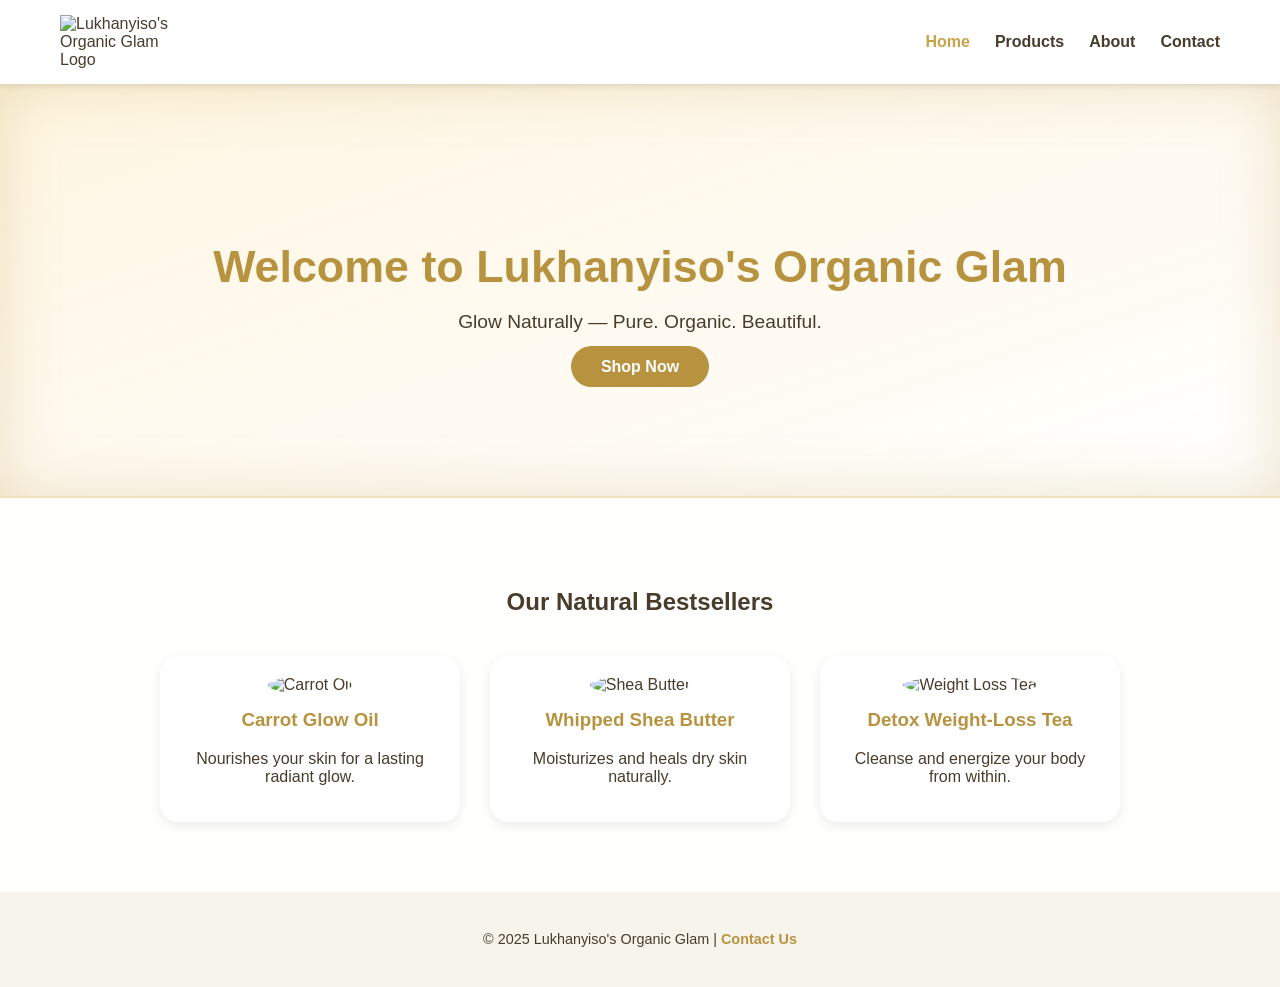
==== index.html @ 8481e53e "Add files via upload" ====
<!DOCTYPE html>
<html lang="en">
<head>
    <meta charset="UTF-8">
    <meta name="viewport" content="width=device-width, initial-scale=1.0">
    <title>Lukhanyiso's Organic Glam</title>
    <link rel="stylesheet" href="style.css">
</head>
<body>
    <header>
        <img src="C:\Users\belie\Documents\LukhanyisosOrganicGlam\logo.jpg" alt="Lukhanyiso's Organic Glam Logo" class="logo">
        <nav>
            <ul>
                <li><a href="index.html" class="active">Home</a></li>
                <li><a href="products.html">Products</a></li>
                <li><a href="about.html">About</a></li>
                <li><a href="contacts.html">Contact</a></li>
            </ul>
        </nav>
    </header>

    <section class="hero">
        <h1>Welcome to Lukhanyiso's Organic Glam</h1>
        <p>Glow Naturally — Pure. Organic. Beautiful.</p>
        <a href="products.html" class="btn">Shop Now</a>
    </section>

    <section class="featured">
        <h2>Our Natural Bestsellers</h2>
        <div class="products">
            <div class="product-card">
                <img src="C:\Users\belie\Documents\LukhanyisosOrganicGlam\carrotOil.jpg" alt="Carrot Oil">
                <h3>Carrot Glow Oil</h3>
                <p>Nourishes your skin for a lasting radiant glow.</p>
            </div>
            <div class="product-card">
                <img src="C:\Users\belie\Documents\LukhanyisosOrganicGlam\sheaButter.jpg" alt="Shea Butter">
                <h3>Whipped Shea Butter</h3>
                <p>Moisturizes and heals dry skin naturally.</p>
            </div>
            <div class="product-card">
                <img src="C:\Users\belie\Documents\LukhanyisosOrganicGlam\LiquidChrolo.jpg" alt="Weight Loss Tea">
                <h3>Detox Weight-Loss Tea</h3>
                <p>Cleanse and energize your body from within.</p>
            </div>
        </div>
    </section>

    <footer>
        <p>© 2025 Lukhanyiso's Organic Glam | <a href="contacts.html">Contact Us</a></p>
    </footer>
</body>
</html>
---- style.css ----
/* 🌿 Lukhanyiso's Organic Glam - Gold & White Organic Theme */

body {
    font-family: 'Poppins', sans-serif;
    margin: 0;
    background-color: #fdfbf7;
    color: #4a3c2b;
    background-image: url('../images/beige-bg.jpg'); /* 🌸 Add a soft beige background */
    background-size: cover;
    background-attachment: fixed;
    background-repeat: no-repeat;
}

/* Header */
header {
    display: flex;
    justify-content: space-between;
    align-items: center;
    background-color: rgba(255, 255, 255, 0.95);
    padding: 15px 60px;
    box-shadow: 0 2px 6px rgba(0, 0, 0, 0.1);
    position: sticky;
    top: 0;
    z-index: 1000;
    backdrop-filter: blur(5px);
}

.logo {
    width: 110px;
}

nav ul {
    list-style: none;
    display: flex;
    gap: 25px;
    margin: 0;
    padding: 0;
}

nav a {
    text-decoration: none;
    color: #4a3c2b;
    font-weight: 600;
    transition: color 0.3s ease;
}

nav a:hover, nav a.active {
    color: #c5a449; /* soft gold */
}

.hero {
    text-align: center;
    padding: 120px 20px;
    background: 
        linear-gradient(to bottom right, rgba(255, 245, 220, 0.8), rgba(255, 255, 255, 0.9)),
        url('../images/natural-bg.jpg') center/cover no-repeat;
    color: #4a3c2b;
    border-bottom: 2px solid #f0e2c0;
    animation: fadeIn 1.5s ease-in-out;
    box-shadow: inset 0 0 60px rgba(183, 147, 64, 0.25); /* 🌟 gold glow */
}


.hero h1 {
    font-size: 2.8rem;
    color: #b79340;
    margin-bottom: 15px;
}

.hero p {
    font-size: 1.2rem;
    margin-bottom: 25px;
    color: #4a3c2b;
}

.btn {
    background-color: #b79340;
    color: #fff;
    padding: 12px 30px;
    text-decoration: none;
    border-radius: 30px;
    font-weight: 600;
    transition: background 0.3s ease, transform 0.2s ease;
}

.btn:hover {
    background-color: #d4b360;
    transform: scale(1.05);
}

/* Featured Section */
.featured {
    text-align: center;
    padding: 70px 20px;
    background-color: rgba(255,255,255,0.9);
    animation: fadeUp 1.2s ease-in-out;
}

.featured h2 {
    color: #4a3c2b;
    margin-bottom: 40px;
}

.products {
    display: flex;
    justify-content: center;
    gap: 30px;
    flex-wrap: wrap;
}

.product-card {
    background: #fff;
    padding: 20px;
    border-radius: 18px;
    width: 260px;
    box-shadow: 0 4px 12px rgba(0,0,0,0.08);
    transition: transform 0.3s ease, box-shadow 0.3s ease;
    animation: fadeUp 1.5s ease-in-out;
}

.product-card:hover {
    transform: translateY(-6px);
    box-shadow: 0 6px 18px rgba(0,0,0,0.12);
}

.product-card img {
    width: 100%;
    border-radius: 50%; /* 🌸 Rounded image for soft organic feel */
    height: 230px;
    object-fit: cover;
    transition: transform 0.3s ease;
}

.product-card:hover img {
    transform: scale(1.05);
}

.product-card h3 {
    color: #b79340;
    margin-top: 15px;
}

/* Footer */
footer {
    background-color: #f7f4ec;
    text-align: center;
    padding: 25px;
    color: #4a3c2b;
    font-size: 0.9rem;
    animation: fadeIn 2s ease-in-out;
}

footer a {
    color: #b79340;
    text-decoration: none;
    font-weight: 600;
}

footer a:hover {
    text-decoration: underline;
}

/* ✨ Soft Scroll Animations */
@keyframes fadeIn {
    from { opacity: 0; transform: translateY(10px); }
    to { opacity: 1; transform: translateY(0); }
}

@keyframes fadeUp {
    from { opacity: 0; transform: translateY(40px); }
    to { opacity: 1; transform: translateY(0); }
}

/* 🌿 Smooth scrolling */
html {
    scroll-behavior: smooth;
}

/* 📱 Mobile Responsiveness */
@media (max-width: 768px) {
    header {
        flex-direction: column;
        text-align: center;
    }

    nav ul {
        flex-direction: column;
        gap: 15px;
    }

    .hero {
        padding: 80px 15px;
    }

    .products {
        flex-direction: column;
        align-items: center;
    }

    .product-card {
        width: 85%;
    }

    .product-card img {
        height: 200px;
    }
}
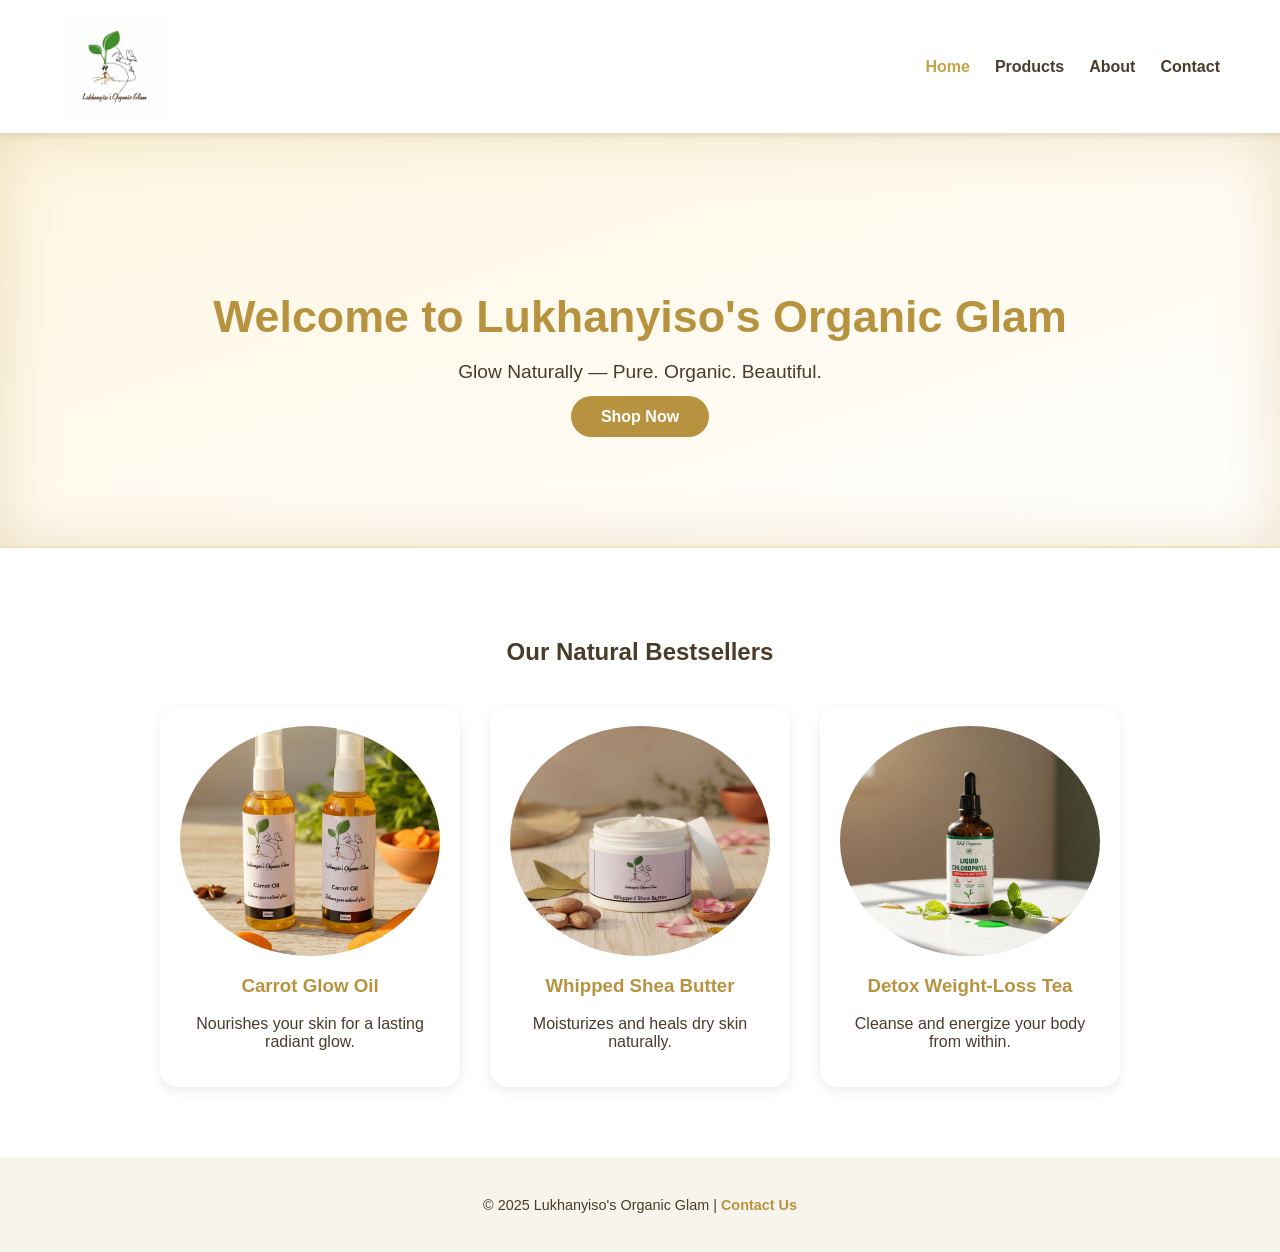
==== commit 6a6d1515: "Change image sources to relative paths Updated image source paths to relative URLs." ====
--- a/index.html
+++ b/index.html
@@ -8,7 +8,7 @@
 </head>
 <body>
     <header>
-        <img src="C:\Users\belie\Documents\LukhanyisosOrganicGlam\logo.jpg" alt="Lukhanyiso's Organic Glam Logo" class="logo">
+        <img src="logo.jpg" alt="Lukhanyiso's Organic Glam Logo" class="logo">
         <nav>
             <ul>
                 <li><a href="index.html" class="active">Home</a></li>
@@ -29,17 +29,17 @@
         <h2>Our Natural Bestsellers</h2>
         <div class="products">
             <div class="product-card">
-                <img src="C:\Users\belie\Documents\LukhanyisosOrganicGlam\carrotOil.jpg" alt="Carrot Oil">
+                <img src="carrotOil.jpg" alt="Carrot Oil">
                 <h3>Carrot Glow Oil</h3>
                 <p>Nourishes your skin for a lasting radiant glow.</p>
             </div>
             <div class="product-card">
-                <img src="C:\Users\belie\Documents\LukhanyisosOrganicGlam\sheaButter.jpg" alt="Shea Butter">
+                <img src="sheaButter.jpg" alt="Shea Butter">
                 <h3>Whipped Shea Butter</h3>
                 <p>Moisturizes and heals dry skin naturally.</p>
             </div>
             <div class="product-card">
-                <img src="C:\Users\belie\Documents\LukhanyisosOrganicGlam\LiquidChrolo.jpg" alt="Weight Loss Tea">
+                <img src="LiquidChrolo.jpg" alt="Weight Loss Tea">
                 <h3>Detox Weight-Loss Tea</h3>
                 <p>Cleanse and energize your body from within.</p>
             </div>
@@ -51,3 +51,4 @@
     </footer>
 </body>
 </html>
+
